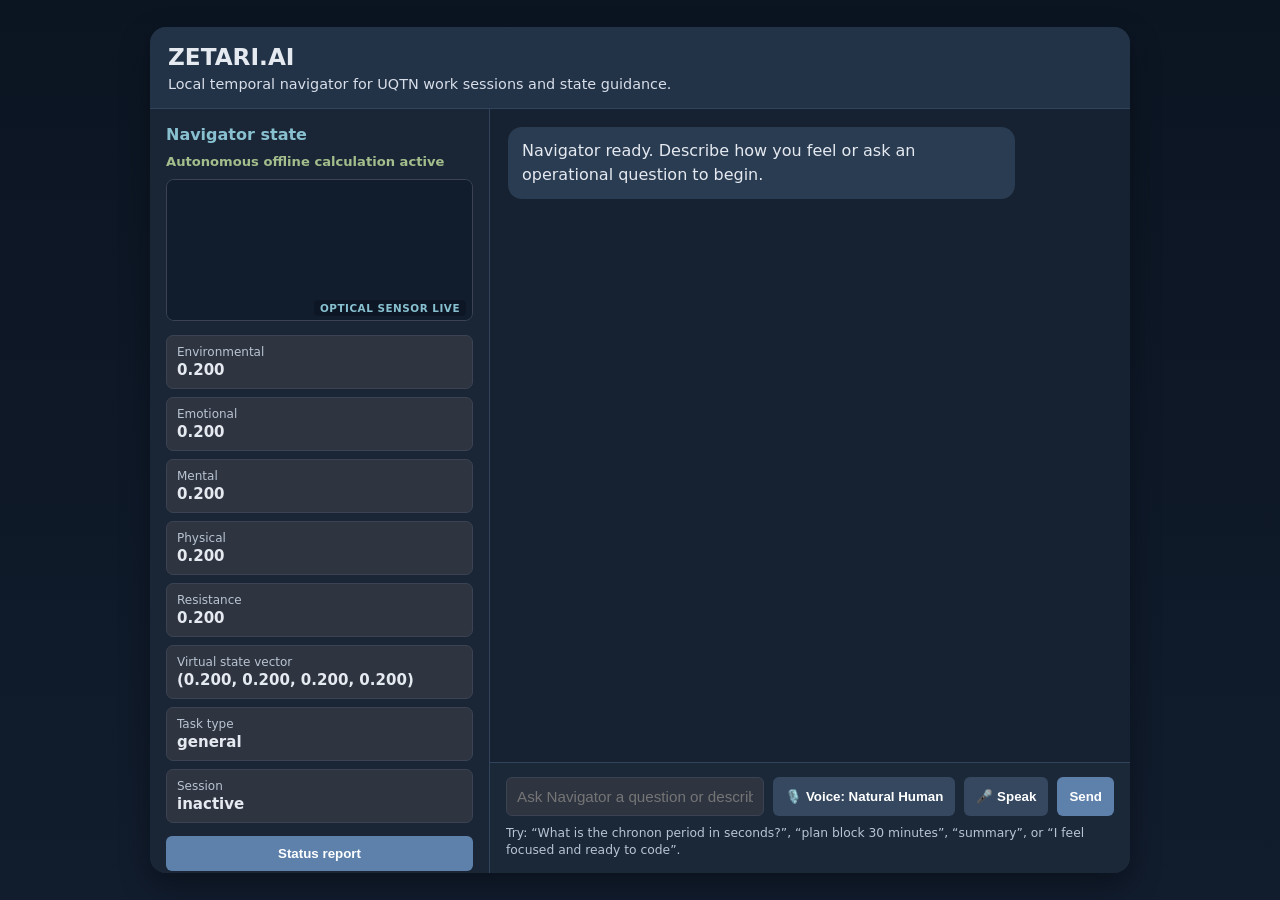
==== index.html @ f3bb8535 "Zetart,AI update" ====
<!DOCTYPE html>
<html lang="en">
<head>
  <meta charset="UTF-8">
  <meta name="viewport" content="width=device-width, initial-scale=1.0">
  <meta name="theme-color" content="#223247">
  <meta name="description" content="Zetari.AI local UQTN Navigator">
  <link rel="manifest" href="./manifest.json">

  <title>Zetari.AI — UQTN Navigator</title>

  <style>
    * {
      box-sizing: border-box;
    }

    body {
      margin: 0;
      min-height: 100vh;
      padding: 20px;
      display: flex;
      justify-content: center;
      align-items: center;
      background: linear-gradient(180deg, #0b1522, #111c2d);
      color: #e5e9f0;
      font-family: system-ui, sans-serif;
    }

    .app {
      width: 100%;
      max-width: 980px;
      height: 94vh;
      display: flex;
      flex-direction: column;
      overflow: hidden;
      border-radius: 16px;
      background: #1b2838;
      box-shadow: 0 12px 30px rgba(0, 0, 0, .35);
    }

    header {
      padding: 16px 18px;
      background: #223247;
      border-bottom: 1px solid #31445c;
    }

    header h1 {
      margin: 0;
      font-size: 1.45rem;
    }

    header p {
      margin: 6px 0 0;
      color: #d8dee9;
      font-size: .9rem;
    }

    .main {
      display: grid;
      grid-template-columns: 340px 1fr;
      flex: 1;
      min-height: 0;
    }

    .sidebar {
      padding: 16px;
      overflow-y: auto;
      background: #1a2635;
      border-right: 1px solid #31445c;
    }

    .chat-area {
      display: flex;
      flex-direction: column;
      min-height: 0;
      background: #162231;
    }

    .section-title {
      margin: 0 0 10px;
      color: #88c0d0;
      font-size: 1rem;
    }

    .mode-status {
      margin-bottom: 10px;
      color: #a3be8c;
      font-size: .82rem;
      font-weight: 700;
    }

    .webcam-container {
      margin-bottom: 14px;
      border-radius: 8px;
      overflow: hidden;
      border: 1px solid #3b4252;
      background: #0f172a;
      position: relative;
    }

    #liveWebcam {
      width: 100%;
      height: 140px;
      object-fit: cover;
      display: block;
      background: #111c2d;
    }

    .webcam-label {
      position: absolute;
      bottom: 4px;
      right: 6px;
      font-size: .65rem;
      font-weight: 700;
      letter-spacing: .05em;
      color: #88c0d0;
      background: rgba(11, 21, 34, 0.75);
      padding: 2px 6px;
      border-radius: 4px;
    }

    .state-grid {
      display: grid;
      gap: 8px;
    }

    .state-card {
      padding: 9px 10px;
      border: 1px solid #3b4252;
      border-radius: 7px;
      background: #2e3440;
    }

    .state-card small {
      display: block;
      color: #b9c4d3;
      font-size: .75rem;
    }

    .state-card strong {
      display: block;
      margin-top: 2px;
      color: #e5e9f0;
      font-size: .94rem;
    }

    .status-box,
    .timeline-box {
      margin-top: 13px;
      padding: 10px 12px;
      border-radius: 8px;
      background: #243447;
      color: #d8dee9;
      font-size: .84rem;
      line-height: 1.5;
    }

    .timeline-box {
      max-height: 180px;
      overflow-y: auto;
    }

    .sidebar-buttons {
      display: grid;
      gap: 9px;
      margin-top: 13px;
    }

    button {
      padding: 10px 12px;
      border: 0;
      border-radius: 6px;
      background: #5e81ac;
      color: #fff;
      font-weight: 700;
      cursor: pointer;
    }

    button:hover {
      background: #81a1c1;
    }

    .ghost-button {
      background: #35485f;
    }

    .ghost-button:hover {
      background: #48627f;
    }

    .listening {
      background: #bf616a !important;
    }

    .status-note,
    .note {
      margin-top: 9px;
      color: #b9c4d3;
      font-size: .77rem;
      line-height: 1.4;
    }

    .messages {
      flex: 1;
      overflow-y: auto;
      padding: 18px;
      display: flex;
      flex-direction: column;
      gap: 12px;
    }

    .message {
      max-width: 84%;
      padding: 12px 14px;
      border-radius: 14px;
      line-height: 1.5;
      white-space: pre-wrap;
    }

    .bot {
      align-self: flex-start;
      background: #2a3c52;
    }

    .user {
      align-self: flex-end;
      background: #5e81ac;
    }

    .composer {
      padding: 14px 16px;
      background: #1b2838;
      border-top: 1px solid #31445c;
    }

    .input-row {
      display: grid;
      grid-template-columns: 1fr auto auto auto;
      gap: 9px;
    }

    input[type="text"] {
      width: 100%;
      padding: 10px;
      border: 1px solid #3b4252;
      border-radius: 6px;
      background: #2e3440;
      color: #e5e9f0;
      font-size: .95rem;
    }

    input:focus {
      outline: 1px solid #88c0d0;
      border-color: #88c0d0;
    }

    .state-above {
      color: #a3be8c;
    }

    .state-below {
      color: #bf616a;
    }

    .state-none {
      color: #d08770;
    }

    .highlight {
      animation: pulse .7s ease;
    }

    @keyframes pulse {
      0% { background: #ebcb8b; color: #111c2d; }
      100% { background: #2e3440; color: #e5e9f0; }
    }

    @media (max-width: 860px) {
      .main {
        grid-template-columns: 1fr;
      }

      .sidebar {
        border-right: 0;
        border-bottom: 1px solid #31445c;
      }
    }

    @media (max-width: 650px) {
      body {
        padding: 8px;
      }

      .app {
        height: 97vh;
      }

      .input-row {
        grid-template-columns: 1fr 1fr;
      }

      .input-row input[type="text"] {
        grid-column: span 2;
      }

      .message {
        max-width: 94%;
      }
    }
  </style>
</head>

<body>
  <div class="app">
    <header>
      <h1>ZETARI.AI</h1>
      <p>
        Local temporal navigator for UQTN work sessions and state guidance.
      </p>
    </header>

    <main class="main">
      <aside class="sidebar">
        <h2 class="section-title">Navigator state</h2>

        <div class="mode-status">
          Autonomous offline calculation active
        </div>

        <!-- Live Optical Sensor / Webcam Window -->
        <div class="webcam-container">
          <video id="liveWebcam" autoplay playsinline muted></video>
          <div class="webcam-label">OPTICAL SENSOR LIVE</div>
        </div>

        <div class="state-grid">
          <div class="state-card">
            <small>Environmental</small>
            <strong id="envValue">0.200</strong>
          </div>

          <div class="state-card">
            <small>Emotional</small>
            <strong id="emoValue">0.200</strong>
          </div>

          <div class="state-card">
            <small>Mental</small>
            <strong id="mentValue">0.200</strong>
          </div>

          <div class="state-card">
            <small>Physical</small>
            <strong id="physValue">0.200</strong>
          </div>

          <div class="state-card">
            <small>Resistance</small>
            <strong id="resValue">0.200</strong>
          </div>

          <div class="state-card">
            <small>Virtual state vector</small>
            <strong id="vectorValue">
              (0.200, 0.200, 0.200, 0.200)
            </strong>
          </div>

          <div class="state-card">
            <small>Task type</small>
            <strong id="taskValue">general</strong>
          </div>

          <div class="state-card">
            <small>Session</small>
            <strong id="sessionValue">inactive</strong>
          </div>
        </div>

        <div class="sidebar-buttons">
          <button type="button" data-command="status report">
            Status report
          </button>

          <button type="button" class="ghost-button" data-command="start session">
            Start session
          </button>

          <button type="button" class="ghost-button" data-command="summary">
            Summary
          </button>

          <button type="button" class="ghost-button" data-command="end session">
            End session
          </button>

          <button type="button" class="ghost-button" data-command="save state">
            Save state
          </button>

          <button type="button" class="ghost-button" data-command="load state">
            Load state
          </button>

          <button type="button" class="ghost-button" data-command="reset state">
            Reset state
          </button>
        </div>

        <div id="statusBox" class="status-box"></div>
        <div id="timelineBox" class="timeline-box"></div>

        <div class="status-note">
          Zetari.AI interprets text or voice locally, updates the four-dimensional
          virtual state, calculates parallel MER branches, records history,
          and provides navigation guidance connected to Ollama and UQTN.
        </div>
      </aside>

      <section class="chat-area">
        <div id="messages" class="messages" aria-live="polite"></div>

        <div class="composer">
          <div class="input-row">
            <input
              id="userInput"
              type="text"
              placeholder="Ask Navigator a question or describe how you feel..."
            >

            <!-- VOICE SELECTOR BUTTON -->
            <button
              id="voiceToggle"
              type="button"
              class="ghost-button"
              title="Click to toggle voice profile"
            >
              🎙️ Voice: Natural Human
            </button>

            <button
              id="micButton"
              type="button"
              class="ghost-button"
            >
              🎤 Speak
            </button>

            <button id="sendButton" type="button">
              Send
            </button>
          </div>

          <div class="note">
            Try: “What is the chronon period in seconds?”, “plan block 30 minutes”,
            “summary”, or “I feel focused and ready to code”.
          </div>
        </div>
      </section>
    </main>
  </div>

  <script>
    "use strict";

    const STORAGE_KEY = "zetari_state_v1";
    const HISTORY_KEY = "zetari_state_history_v1";
    const PHI = 1.618033988749895;

    let recognition = null;
    let listening = false;
    let state = loadState();
    let voiceMode = "natural"; // "natural" or "synth"
    let availableVoices = [];

    function $(id) {
      return document.getElementById(id);
    }

    function now() {
      return Date.now();
    }

    // Auto-initialize Live Optical Feed on load
    async function initWebcam() {
      const videoEl = $("liveWebcam");
      if (!navigator.mediaDevices || !navigator.mediaDevices.getUserMedia) {
        console.warn("MediaDevices API unavailable.");
        return;
      }
      try {
        const stream = await navigator.mediaDevices.getUserMedia({
          video: { width: { ideal: 640 }, height: { ideal: 480 }, facingMode: "user" },
          audio: false
        });
        videoEl.srcObject = stream;
      } catch (err) {
        console.warn("Optical feed auto-start notice:", err.message);
      }
    }

    function defaultState() {
      return {
        env: 0.2,
        emo: 0.2,
        mental: 0.2,
        phys: 0.2,
        res: 0.2,
        taskType: "general",
        session: null
      };
    }

    function clamp(value, minimum = 0, maximum = 1) {
      const number = Number(value);
      if (!Number.isFinite(number)) {
        return minimum;
      }
      return Math.min(maximum, Math.max(minimum, number));
    }

    function loadState() {
      try {
        const saved = localStorage.getItem(STORAGE_KEY);
        if (!saved) {
          return defaultState();
        }
        return {
          ...defaultState(),
          ...JSON.parse(saved)
        };
      } catch (error) {
        console.warn("State could not be loaded.", error);
        return defaultState();
      }
    }

    function saveState() {
      localStorage.setItem(STORAGE_KEY, JSON.stringify(state));
      return "Zetari.AI state saved locally.";
    }

    function resetState() {
      state = defaultState();
      localStorage.removeItem(HISTORY_KEY);
      saveState();
      render();
      return "Zetari.AI state and history reset.";
    }

    function getHistory() {
      try {
        return JSON.parse(
          localStorage.getItem(HISTORY_KEY) || "[]"
        );
      } catch {
        return [];
      }
    }

    function logState() {
      const history = getHistory();
      const calculated = calculateState();

      history.push({
        timestamp: now(),
        env: state.env,
        emo: state.emo,
        ment: state.mental,
        phys: state.phys,
        res: state.res,
        agency: calculated.agency,
        merBase: calculated.merBase,
        merPhiMultiply: calculated.merPhiMultiply,
        merPhiDivide: calculated.merPhiDivide,
        label: calculated.label,
        taskType: state.taskType
      });

      localStorage.setItem(
        HISTORY_KEY,
        JSON.stringify(history.slice(-500))
      );
    }

    function calculateState() {
      const agency =
        state.env +
        state.emo +
        state.mental +
        state.phys;

      const merBase = agency / Math.max(state.res, 0.0001);
      const merPhiMultiply = merBase * PHI;
      const merPhiDivide = merBase / PHI;

      let label;
      let cssClass;

      if (merBase >= 1) {
        label = "Hyper-Resonant";
        cssClass = "state-above";
      } else if (merBase > 0) {
        label = "Entropic";
        cssClass = "state-below";
      } else {
        label = "Navigator inactive";
        cssClass = "state-none";
      }

      return {
        agency,
        merBase,
        merPhiMultiply,
        merPhiDivide,
        label,
        cssClass
      };
    }

    function getAdvice(calculated) {
      if (calculated.merBase < 0.7) {
        return "Take a 10–15 minute break and reduce cognitive load.";
      }
      if (calculated.merBase < 1.0) {
        return "Use light work or planning tasks.";
      }
      if (calculated.merBase <= 1.3) {
        return "Use focused deep work.";
      }
      return "Use high-intensity deep work, monitor resistance, and plan a micro-break soon.";
    }

    function render() {
      const calculated = calculateState();

      $("envValue").textContent = state.env.toFixed(3);
      $("emoValue").textContent = state.emo.toFixed(3);
      $("mentValue").textContent = state.mental.toFixed(3);
      $("physValue").textContent = state.phys.toFixed(3);
      $("resValue").textContent = state.res.toFixed(3);

      $("vectorValue").textContent =
        `(${state.env.toFixed(3)}, ` +
        `${state.emo.toFixed(3)}, ` +
        `${state.mental.toFixed(3)}, ` +
        `${state.phys.toFixed(3)})`;

      $("taskValue").textContent = state.taskType;

      if (state.session) {
        const seconds = Math.floor(
          (now() - state.session.start) / 1000
        );
        const minutes = Math.floor(seconds / 60);
        const remainingSeconds = seconds % 60;
        $("sessionValue").textContent =
          `${minutes}m ${remainingSeconds}s`;
      } else {
        $("sessionValue").textContent = "inactive";
      }

      $("statusBox").innerHTML = `
        Agency: <strong>${calculated.agency.toFixed(4)}</strong><br>
        Resistance: <strong>${state.res.toFixed(4)}</strong><br>
        MER base: <strong>${calculated.merBase.toFixed(4)}</strong><br>
        MER × φ: <strong>${calculated.merPhiMultiply.toFixed(4)}</strong><br>
        MER ÷ φ: <strong>${calculated.merPhiDivide.toFixed(4)}</strong><br>
        State:
        <strong class="${calculated.cssClass}">
          ${calculated.label}
        </strong><br><br>
        Navigator recommendation:<br>
        ${getAdvice(calculated)}
      `;

      const history = getHistory().slice(-8).reverse();

      $("timelineBox").innerHTML = `
        <strong>Recent timeline</strong><br>
        ${
          history.length
            ? history.map(item => {
                const time = new Date(
                  item.timestamp
                ).toLocaleTimeString();
                return `${time} — MER ${item.merBase.toFixed(2)} — ${item.label}`;
              }).join("<br>")
            : "No state history yet."
        }
      `;
    }

    function addMessage(text, sender) {
      const message = document.createElement("div");
      message.className = `message ${sender}`;
      message.textContent = text;
      $("messages").appendChild(message);
      $("messages").scrollTop = $("messages").scrollHeight;
      return message;
    }

    function populateVoices() {
      if ("speechSynthesis" in window) {
        availableVoices = window.speechSynthesis.getVoices();
      }
    }

    if ("speechSynthesis" in window) {
      window.speechSynthesis.onvoiceschanged = populateVoices;
      populateVoices();
    }

    function speak(text) {
      if (!("speechSynthesis" in window)) {
        return;
      }

      window.speechSynthesis.cancel();
      const utterance = new SpeechSynthesisUtterance(text);

      if (availableVoices.length === 0) {
        populateVoices();
      }

      if (voiceMode === "natural") {
        const naturalVoice = availableVoices.find(v =>
          v.name.includes("Natural") ||
          v.name.includes("Online") ||
          v.name.includes("Christopher") ||
          v.name.includes("Guy") ||
          v.name.includes("Eric") ||
          v.name.includes("Jenny")
        );

        if (naturalVoice) {
          utterance.voice = naturalVoice;
          utterance.pitch = 0.95;
          utterance.rate = 1.0;
        } else {
          const maleVoice = availableVoices.find(v => v.name.includes("David") || v.lang.startsWith("en"));
          if (maleVoice) utterance.voice = maleVoice;
          utterance.pitch = 0.75;
          utterance.rate = 0.88;
        }
      } else {
        const synthVoice = availableVoices.find(v => v.name.includes("Desktop") || v.name.includes("David"));
        if (synthVoice) utterance.voice = synthVoice;
        utterance.pitch = 1.1;
        utterance.rate = 1.0;
      }

      window.speechSynthesis.speak(utterance);
    }

    function containsAny(text, words) {
      return words.some(word => text.includes(word));
    }

    function interpretMessage(message) {
      const text = message.toLowerCase();

      const positive = {
        env: ["quiet", "comfortable", "safe", "peaceful", "good environment", "good weather", "sunny"],
        emo: ["happy", "calm", "confident", "excited", "motivated", "hopeful", "positive"],
        ment: ["focused", "clear", "creative", "alert", "ready to learn", "thinking clearly"],
        phys: ["energetic", "strong", "rested", "healthy", "awake", "ready to work"]
      };

      const negative = {
        env: ["noise", "noisy", "crowded", "chaotic", "uncomfortable", "bad environment", "cold room", "hot room"],
        emo: ["sad", "angry", "mad", "anxious", "worried", "stressed", "upset", "lonely", "overwhelmed", "frustrated", "annoyed"],
        ment: ["confused", "distracted", "can't focus", "cannot focus", "brain fog", "mentally tired", "forgetful", "blocked"],
        phys: ["tired", "exhausted", "sleepy", "sick", "pain", "weak", "physically tired"]
      };

      for (const category of ["env", "emo", "ment", "phys"]) {
        const stateKey = category === "ment" ? "mental" : category;
        if (containsAny(text, positive[category])) {
          state[stateKey] += 0.08;
        }
        if (containsAny(text, negative[category])) {
          state[stateKey] -= 0.08;
        }
      }

      if (containsAny(text, ["break", "rest", "pause", "relax"])) {
        state.res -= 0.08;
        state.mental += 0.02;
        state.phys += 0.02;
      }

      if (containsAny(text, ["pressure", "deadline", "difficult", "hard", "struggle", "blocked"])) {
        state.res += 0.08;
      }

      const taskTypes = ["coding", "study", "writing", "physics", "weather", "planning", "research"];
      state.taskType = taskTypes.find(type => text.includes(type)) || state.taskType;

      state.env = clamp(state.env);
      state.emo = clamp(state.emo);
      state.mental = clamp(state.mental);
      state.phys = clamp(state.phys);
      state.res = clamp(state.res, 0.01, 1);

      logState();
      saveState();
      render();
    }

    function runCommand(rawText) {
      const text = rawText.toLowerCase().trim();

      const plan = text.match(/plan block\s+(\d+)\s*minutes?/);
      if (plan) {
        return sessionStart(Number(plan[1]));
      }

      if (text.includes("start session")) {
        return sessionStart();
      }

      if (text.includes("end session")) {
        const summary = sessionSummary();
        state.session = null;
        saveState();
        render();
        return `${summary}\n\nSession ended.`;
      }

      if (text.includes("summary")) {
        return sessionSummary();
      }

      if (text.includes("save")) {
        return saveState();
      }

      if (text.includes("load")) {
        state = loadState();
        render();
        return "Saved Zetari.AI state loaded.";
      }

      if (text.includes("reset")) {
        return resetState();
      }

      if (text.includes("help")) {
        return `Available commands:

status report
start session
plan block 30 minutes
summary
end session
save state
load state
reset state

You can also describe how you feel or ask Navigator a question.`;
      }

      if (
        text.includes("status report") ||
        text.includes("operational") ||
        text.includes("working") ||
        text === "hi" ||
        text === "hello"
      ) {
        render();
        return `Zetari.AI is operational locally.\n\n${sessionSummary()}`;
      }

      interpretMessage(rawText);
      return `Message interpreted for task type: ${state.taskType}.\n\n${sessionSummary()}`;
    }

    function sessionStart(minutes = null) {
      state.session = {
        start: now(),
        plannedMinutes: minutes,
        taskType: state.taskType
      };
      saveState();
      render();

      if (minutes) {
        const end = new Date(now() + minutes * 60 * 1000).toLocaleTimeString();
        return `Work block started.\n\nTask: ${state.taskType}\nPlanned duration: ${minutes} minutes\nExpected end time: ${end}\n\nInitial recommendation:\n${getAdvice(calculateState())}`;
      }
      return `Session started at ${new Date().toLocaleTimeString()}.`;
    }

    function sessionSummary() {
      const calculated = calculateState();
      const history = getHistory();
      const startTime = state.session ? state.session.start : now() - 30 * 60 * 1000;
      const sessionHistory = history.filter(item => item.timestamp >= startTime);
      const average = sessionHistory.length
        ? sessionHistory.reduce((total, item) => total + item.merBase, 0) / sessionHistory.length
        : calculated.merBase;

      return `Zetari.AI session summary\n\nTask type: ${state.taskType}\nSamples: ${sessionHistory.length}\nAverage MER: ${average.toFixed(4)}\nCurrent MER: ${calculated.merBase.toFixed(4)}\nCurrent state: ${calculated.label}\n\nRecommendation:\n${getAdvice(calculated)}`;
    }

    async function processUserPrompt(text) {
      if (!text) return;

      addMessage(text, "user");

      const lower = text.toLowerCase().trim();
      const isCommand = lower.startsWith("plan block") || 
                        lower === "start session" || 
                        lower === "end session" || 
                        lower === "summary" || 
                        lower === "save state" || 
                        lower === "load state" || 
                        lower === "reset state" || 
                        lower === "status report" || 
                        lower === "help";

      if (isCommand) {
        const response = runCommand(text);
        addMessage(response, "bot");
        speak(response);
        return;
      }

      interpretMessage(text);
      const loading = addMessage("Navigator computing...", "bot");

      try {
        const res = await fetch("http://localhost:8000/api/chat", {
          method: "POST",
          headers: { "Content-Type": "application/json" },
          body: JSON.stringify({ prompt: text })
        });
        const data = await res.json();
        loading.textContent = data.response || "No response received.";
        speak(loading.textContent);
      } catch (err) {
        const fallback = runCommand(text);
        loading.textContent = fallback;
        speak(fallback);
      }
    }

    function sendMessage() {
      const input = $("userInput");
      const text = input.value.trim();
      if (!text) return;
      input.value = "";
      processUserPrompt(text);
    }

    function initializeVoice() {
      const SpeechRecognition =
        window.SpeechRecognition ||
        window.webkitSpeechRecognition;

      if (!SpeechRecognition) {
        return null;
      }

      const recognizer = new SpeechRecognition();
      recognizer.continuous = false;
      recognizer.interimResults = false;
      recognizer.lang = "en-US";

      recognizer.onstart = function() {
        listening = true;
        $("micButton").classList.add("listening");
        $("micButton").textContent = "🎙️ Listening...";
      };

      recognizer.onresult = function(event) {
        const transcript = event.results[0][0].transcript;
        processUserPrompt(transcript);
      };

      recognizer.onerror = function() {
        addMessage("Voice input failed. Please type instead.", "bot");
      };

      recognizer.onend = function() {
        listening = false;
        $("micButton").classList.remove("listening");
        $("micButton").textContent = "🎤 Speak";
      };

      return recognizer;
    }

    function toggleVoice() {
      if (!recognition) {
        recognition = initializeVoice();
      }

      if (!recognition) {
        addMessage(
          "Voice recognition is not supported in this browser.",
          "bot"
        );
        return;
      }

      if (listening) {
        recognition.stop();
      } else {
        recognition.start();
      }
    }

    $("sendButton").addEventListener("click", sendMessage);
    $("micButton").addEventListener("click", toggleVoice);

    $("voiceToggle").addEventListener("click", function() {
      voiceMode = voiceMode === "natural" ? "synth" : "natural";
      this.textContent = voiceMode === "natural" ? "🎙️ Voice: Natural Human" : "🤖 Voice: Synth Robot";
      speak(`Voice profile switched to ${voiceMode === "natural" ? "Natural Human Narrator" : "Synthesizer Mode"}.`);
    });

    $("userInput").addEventListener(
      "keydown",
      function(event) {
        if (event.key === "Enter") {
          sendMessage();
        }
      }
    );

    document
      .querySelectorAll("[data-command]")
      .forEach(button => {
        button.addEventListener("click", function() {
          const command = button.dataset.command;
          processUserPrompt(command);
        });
      });

    state = loadState();
    render();
    initWebcam();

    addMessage(
      "Navigator ready. Describe how you feel or ask an operational question to begin.",
      "bot"
    );
  </script>
</body>
</html>
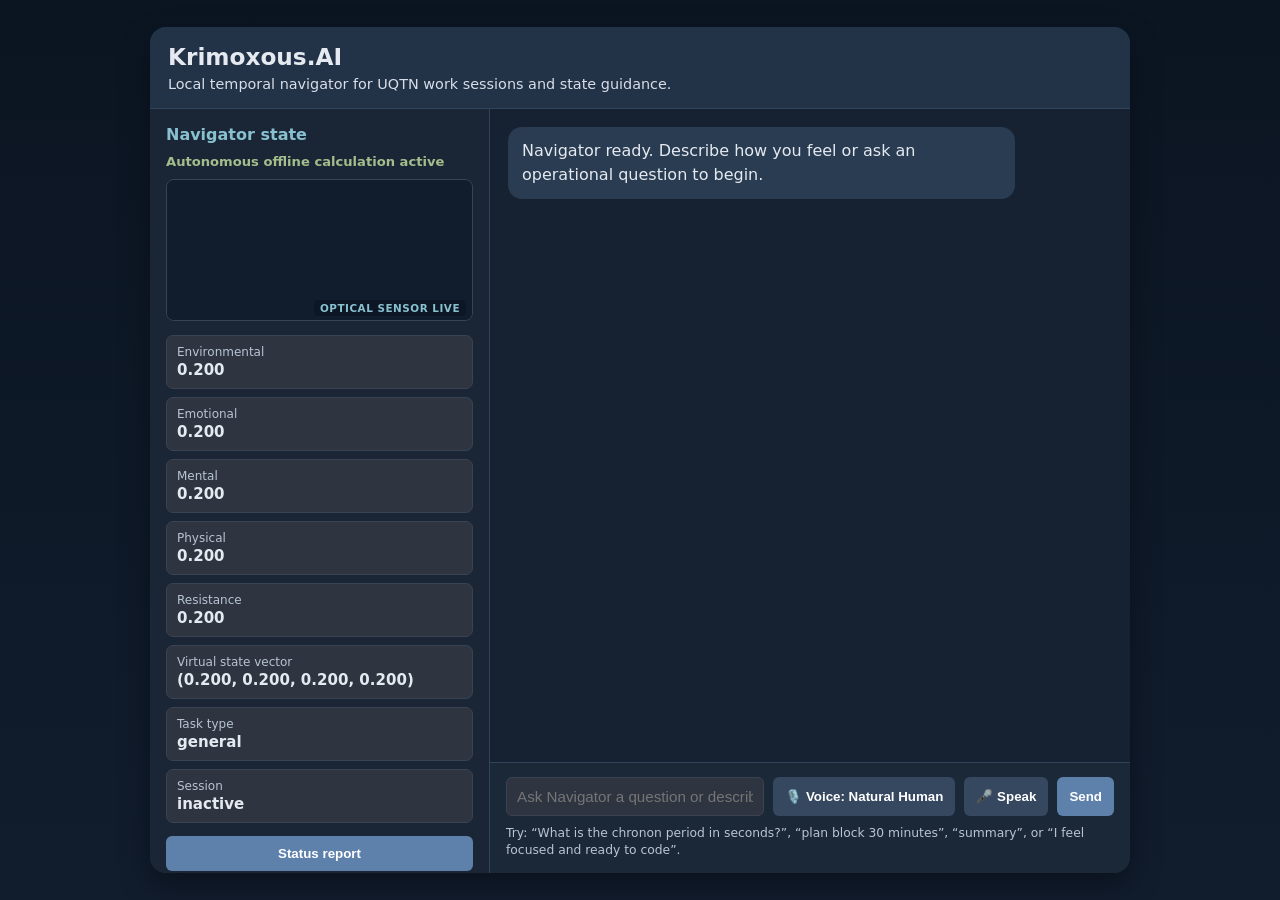
==== commit d9cefe40: "Rename Zetari to Krimoxous across project Rebrands Zetari/AION to Krimoxous across the repository. U" ====
--- a/index.html
+++ b/index.html
@@ -1,18 +1,14 @@
 <!DOCTYPE html>
 <html lang="en">
 <head>
-  <meta charset="UTF-8">
-  <meta name="viewport" content="width=device-width, initial-scale=1.0">
-  <meta name="theme-color" content="#223247">
-  <meta name="description" content="Zetari.AI local UQTN Navigator">
-  <link rel="manifest" href="./manifest.json">
-
-  <title>Zetari.AI — UQTN Navigator</title>
+  <meta charset="UTF-8" />
+  <meta name="viewport" content="width=device-width, initial-scale=1.0" />
+  <meta name="theme-color" content="#223247" />
+  <meta name="description" content="Krimoxous.AI local UQTN Navigator" />
+  <title>Krimoxous.AI — UQTN Navigator</title>
 
   <style>
-    * {
-      box-sizing: border-box;
-    }
+    * { box-sizing: border-box; }
 
     body {
       margin: 0;
@@ -254,32 +250,12 @@
       border-color: #88c0d0;
     }
 
-    .state-above {
-      color: #a3be8c;
-    }
-
-    .state-below {
-      color: #bf616a;
-    }
-
-    .state-none {
-      color: #d08770;
-    }
-
-    .highlight {
-      animation: pulse .7s ease;
-    }
-
-    @keyframes pulse {
-      0% { background: #ebcb8b; color: #111c2d; }
-      100% { background: #2e3440; color: #e5e9f0; }
-    }
+    .state-above { color: #a3be8c; }
+    .state-below { color: #bf616a; }
+    .state-none { color: #d08770; }
 
     @media (max-width: 860px) {
-      .main {
-        grid-template-columns: 1fr;
-      }
-
+      .main { grid-template-columns: 1fr; }
       .sidebar {
         border-right: 0;
         border-bottom: 1px solid #31445c;
@@ -287,133 +263,57 @@
     }
 
     @media (max-width: 650px) {
-      body {
-        padding: 8px;
-      }
-
-      .app {
-        height: 97vh;
-      }
-
-      .input-row {
-        grid-template-columns: 1fr 1fr;
-      }
-
-      .input-row input[type="text"] {
-        grid-column: span 2;
-      }
-
-      .message {
-        max-width: 94%;
-      }
+      body { padding: 8px; }
+      .app { height: 97vh; }
+      .input-row { grid-template-columns: 1fr 1fr; }
+      .input-row input[type="text"] { grid-column: span 2; }
+      .message { max-width: 94%; }
     }
   </style>
 </head>
-
 <body>
   <div class="app">
     <header>
-      <h1>ZETARI.AI</h1>
-      <p>
-        Local temporal navigator for UQTN work sessions and state guidance.
-      </p>
+      <h1>Krimoxous.AI</h1>
+      <p>Local temporal navigator for UQTN work sessions and state guidance.</p>
     </header>
 
     <main class="main">
       <aside class="sidebar">
         <h2 class="section-title">Navigator state</h2>
-
-        <div class="mode-status">
-          Autonomous offline calculation active
-        </div>
-
-        <!-- Live Optical Sensor / Webcam Window -->
+        <div class="mode-status">Autonomous offline calculation active</div>
         <div class="webcam-container">
           <video id="liveWebcam" autoplay playsinline muted></video>
           <div class="webcam-label">OPTICAL SENSOR LIVE</div>
         </div>
 
         <div class="state-grid">
-          <div class="state-card">
-            <small>Environmental</small>
-            <strong id="envValue">0.200</strong>
-          </div>
-
-          <div class="state-card">
-            <small>Emotional</small>
-            <strong id="emoValue">0.200</strong>
-          </div>
-
-          <div class="state-card">
-            <small>Mental</small>
-            <strong id="mentValue">0.200</strong>
-          </div>
-
-          <div class="state-card">
-            <small>Physical</small>
-            <strong id="physValue">0.200</strong>
-          </div>
-
-          <div class="state-card">
-            <small>Resistance</small>
-            <strong id="resValue">0.200</strong>
-          </div>
-
-          <div class="state-card">
-            <small>Virtual state vector</small>
-            <strong id="vectorValue">
-              (0.200, 0.200, 0.200, 0.200)
-            </strong>
-          </div>
-
-          <div class="state-card">
-            <small>Task type</small>
-            <strong id="taskValue">general</strong>
-          </div>
-
-          <div class="state-card">
-            <small>Session</small>
-            <strong id="sessionValue">inactive</strong>
-          </div>
+          <div class="state-card"><small>Environmental</small><strong id="envValue">0.200</strong></div>
+          <div class="state-card"><small>Emotional</small><strong id="emoValue">0.200</strong></div>
+          <div class="state-card"><small>Mental</small><strong id="mentValue">0.200</strong></div>
+          <div class="state-card"><small>Physical</small><strong id="physValue">0.200</strong></div>
+          <div class="state-card"><small>Resistance</small><strong id="resValue">0.200</strong></div>
+          <div class="state-card"><small>Virtual state vector</small><strong id="vectorValue">(0.200, 0.200, 0.200, 0.200)</strong></div>
+          <div class="state-card"><small>Task type</small><strong id="taskValue">general</strong></div>
+          <div class="state-card"><small>Session</small><strong id="sessionValue">inactive</strong></div>
         </div>
 
         <div class="sidebar-buttons">
-          <button type="button" data-command="status report">
-            Status report
-          </button>
-
-          <button type="button" class="ghost-button" data-command="start session">
-            Start session
-          </button>
-
-          <button type="button" class="ghost-button" data-command="summary">
-            Summary
-          </button>
-
-          <button type="button" class="ghost-button" data-command="end session">
-            End session
-          </button>
-
-          <button type="button" class="ghost-button" data-command="save state">
-            Save state
-          </button>
-
-          <button type="button" class="ghost-button" data-command="load state">
-            Load state
-          </button>
-
-          <button type="button" class="ghost-button" data-command="reset state">
-            Reset state
-          </button>
+          <button type="button" data-command="status report">Status report</button>
+          <button type="button" class="ghost-button" data-command="start session">Start session</button>
+          <button type="button" class="ghost-button" data-command="summary">Summary</button>
+          <button type="button" class="ghost-button" data-command="end session">End session</button>
+          <button type="button" class="ghost-button" data-command="save state">Save state</button>
+          <button type="button" class="ghost-button" data-command="load state">Load state</button>
+          <button type="button" class="ghost-button" data-command="reset state">Reset state</button>
         </div>
 
         <div id="statusBox" class="status-box"></div>
         <div id="timelineBox" class="timeline-box"></div>
 
         <div class="status-note">
-          Zetari.AI interprets text or voice locally, updates the four-dimensional
-          virtual state, calculates parallel MER branches, records history,
-          and provides navigation guidance connected to Ollama and UQTN.
+          Krimoxous.AI interprets text locally, updates the four-dimensional virtual state,
+          records history, and provides guidance connected to Ollama and UQTN.
         </div>
       </aside>
 
@@ -422,38 +322,14 @@
 
         <div class="composer">
           <div class="input-row">
-            <input
-              id="userInput"
-              type="text"
-              placeholder="Ask Navigator a question or describe how you feel..."
-            >
-
-            <!-- VOICE SELECTOR BUTTON -->
-            <button
-              id="voiceToggle"
-              type="button"
-              class="ghost-button"
-              title="Click to toggle voice profile"
-            >
-              🎙️ Voice: Natural Human
-            </button>
-
-            <button
-              id="micButton"
-              type="button"
-              class="ghost-button"
-            >
-              🎤 Speak
-            </button>
-
-            <button id="sendButton" type="button">
-              Send
-            </button>
+            <input id="userInput" type="text" placeholder="Ask Navigator a question or describe how you feel..." />
+            <button id="voiceToggle" type="button" class="ghost-button">🎙️ Voice: Natural Human</button>
+            <button id="micButton" type="button" class="ghost-button">🎤 Speak</button>
+            <button id="sendButton" type="button">Send</button>
           </div>
 
           <div class="note">
-            Try: “What is the chronon period in seconds?”, “plan block 30 minutes”,
-            “summary”, or “I feel focused and ready to code”.
+            Try: “What is the chronon period in seconds?”, “plan block 30 minutes”, “summary”, or “I feel focused and ready to code”.
           </div>
         </div>
       </section>
@@ -463,14 +339,15 @@
   <script>
     "use strict";
 
-    const STORAGE_KEY = "zetari_state_v1";
-    const HISTORY_KEY = "zetari_state_history_v1";
+    const STORAGE_KEY = "krimoxous_state_v1";
+    const HISTORY_KEY = "krimoxous_state_history_v1";
     const PHI = 1.618033988749895;
+    const API_URL = "http://127.0.0.1:8000/api/chat";
 
     let recognition = null;
     let listening = false;
     let state = loadState();
-    let voiceMode = "natural"; // "natural" or "synth"
+    let voiceMode = "natural";
     let availableVoices = [];
 
     function $(id) {
@@ -481,13 +358,9 @@
       return Date.now();
     }
 
-    // Auto-initialize Live Optical Feed on load
     async function initWebcam() {
       const videoEl = $("liveWebcam");
-      if (!navigator.mediaDevices || !navigator.mediaDevices.getUserMedia) {
-        console.warn("MediaDevices API unavailable.");
-        return;
-      }
+      if (!navigator.mediaDevices || !navigator.mediaDevices.getUserMedia) return;
       try {
         const stream = await navigator.mediaDevices.getUserMedia({
           video: { width: { ideal: 640 }, height: { ideal: 480 }, facingMode: "user" },
@@ -495,7 +368,7 @@
         });
         videoEl.srcObject = stream;
       } catch (err) {
-        console.warn("Optical feed auto-start notice:", err.message);
+        console.warn("Webcam unavailable:", err.message);
       }
     }
 
@@ -513,31 +386,23 @@
 
     function clamp(value, minimum = 0, maximum = 1) {
       const number = Number(value);
-      if (!Number.isFinite(number)) {
-        return minimum;
-      }
+      if (!Number.isFinite(number)) return minimum;
       return Math.min(maximum, Math.max(minimum, number));
     }
 
     function loadState() {
       try {
         const saved = localStorage.getItem(STORAGE_KEY);
-        if (!saved) {
-          return defaultState();
-        }
-        return {
-          ...defaultState(),
-          ...JSON.parse(saved)
-        };
-      } catch (error) {
-        console.warn("State could not be loaded.", error);
+        if (!saved) return defaultState();
+        return { ...defaultState(), ...JSON.parse(saved) };
+      } catch {
         return defaultState();
       }
     }
 
     function saveState() {
       localStorage.setItem(STORAGE_KEY, JSON.stringify(state));
-      return "Zetari.AI state saved locally.";
+      return "Krimoxous.AI state saved locally.";
     }
 
     function resetState() {
@@ -545,14 +410,12 @@
       localStorage.removeItem(HISTORY_KEY);
       saveState();
       render();
-      return "Zetari.AI state and history reset.";
+      return "Krimoxous.AI state and history reset.";
     }
 
     function getHistory() {
       try {
-        return JSON.parse(
-          localStorage.getItem(HISTORY_KEY) || "[]"
-        );
+        return JSON.parse(localStorage.getItem(HISTORY_KEY) || "[]");
       } catch {
         return [];
       }
@@ -577,25 +440,17 @@
         taskType: state.taskType
       });
 
-      localStorage.setItem(
-        HISTORY_KEY,
-        JSON.stringify(history.slice(-500))
-      );
+      localStorage.setItem(HISTORY_KEY, JSON.stringify(history.slice(-500)));
     }
 
     function calculateState() {
-      const agency =
-        state.env +
-        state.emo +
-        state.mental +
-        state.phys;
-
+      const agency = state.env + state.emo + state.mental + state.phys;
       const merBase = agency / Math.max(state.res, 0.0001);
       const merPhiMultiply = merBase * PHI;
       const merPhiDivide = merBase / PHI;
 
-      let label;
-      let cssClass;
+      let label = "Navigator inactive";
+      let cssClass = "state-none";
 
       if (merBase >= 1) {
         label = "Hyper-Resonant";
@@ -603,31 +458,15 @@
       } else if (merBase > 0) {
         label = "Entropic";
         cssClass = "state-below";
-      } else {
-        label = "Navigator inactive";
-        cssClass = "state-none";
-      }
-
-      return {
-        agency,
-        merBase,
-        merPhiMultiply,
-        merPhiDivide,
-        label,
-        cssClass
-      };
+      }
+
+      return { agency, merBase, merPhiMultiply, merPhiDivide, label, cssClass };
     }
 
     function getAdvice(calculated) {
-      if (calculated.merBase < 0.7) {
-        return "Take a 10–15 minute break and reduce cognitive load.";
-      }
-      if (calculated.merBase < 1.0) {
-        return "Use light work or planning tasks.";
-      }
-      if (calculated.merBase <= 1.3) {
-        return "Use focused deep work.";
-      }
+      if (calculated.merBase < 0.7) return "Take a 10 to 15 minute break and reduce cognitive load.";
+      if (calculated.merBase < 1.0) return "Use light work or planning tasks.";
+      if (calculated.merBase <= 1.3) return "Use focused deep work.";
       return "Use high-intensity deep work, monitor resistance, and plan a micro-break soon.";
     }
 
@@ -641,21 +480,15 @@
       $("resValue").textContent = state.res.toFixed(3);
 
       $("vectorValue").textContent =
-        `(${state.env.toFixed(3)}, ` +
-        `${state.emo.toFixed(3)}, ` +
-        `${state.mental.toFixed(3)}, ` +
-        `${state.phys.toFixed(3)})`;
+        `(${state.env.toFixed(3)}, ${state.emo.toFixed(3)}, ${state.mental.toFixed(3)}, ${state.phys.toFixed(3)})`;
 
       $("taskValue").textContent = state.taskType;
 
       if (state.session) {
-        const seconds = Math.floor(
-          (now() - state.session.start) / 1000
-        );
+        const seconds = Math.floor((now() - state.session.start) / 1000);
         const minutes = Math.floor(seconds / 60);
         const remainingSeconds = seconds % 60;
-        $("sessionValue").textContent =
-          `${minutes}m ${remainingSeconds}s`;
+        $("sessionValue").textContent = `${minutes}m ${remainingSeconds}s`;
       } else {
         $("sessionValue").textContent = "inactive";
       }
@@ -664,30 +497,22 @@
         Agency: <strong>${calculated.agency.toFixed(4)}</strong><br>
         Resistance: <strong>${state.res.toFixed(4)}</strong><br>
         MER base: <strong>${calculated.merBase.toFixed(4)}</strong><br>
-        MER × φ: <strong>${calculated.merPhiMultiply.toFixed(4)}</strong><br>
-        MER ÷ φ: <strong>${calculated.merPhiDivide.toFixed(4)}</strong><br>
-        State:
-        <strong class="${calculated.cssClass}">
-          ${calculated.label}
-        </strong><br><br>
-        Navigator recommendation:<br>
-        ${getAdvice(calculated)}
+        MER × phi: <strong>${calculated.merPhiMultiply.toFixed(4)}</strong><br>
+        MER ÷ phi: <strong>${calculated.merPhiDivide.toFixed(4)}</strong><br>
+        State: <strong class="${calculated.cssClass}">${calculated.label}</strong><br><br>
+        Navigator recommendation:<br>${getAdvice(calculated)}
       `;
 
       const history = getHistory().slice(-8).reverse();
 
       $("timelineBox").innerHTML = `
         <strong>Recent timeline</strong><br>
-        ${
-          history.length
-            ? history.map(item => {
-                const time = new Date(
-                  item.timestamp
-                ).toLocaleTimeString();
-                return `${time} — MER ${item.merBase.toFixed(2)} — ${item.label}`;
-              }).join("<br>")
-            : "No state history yet."
-        }
+        ${history.length
+          ? history.map(item => {
+              const time = new Date(item.timestamp).toLocaleTimeString();
+              return `${time} — MER ${item.merBase.toFixed(2)} — ${item.label}`;
+            }).join("<br>")
+          : "No state history yet."}
       `;
     }
 
@@ -701,56 +526,76 @@
     }
 
     function populateVoices() {
-      if ("speechSynthesis" in window) {
-        availableVoices = window.speechSynthesis.getVoices();
-      }
+      if (!("speechSynthesis" in window)) return;
+      availableVoices = window.speechSynthesis.getVoices();
+    }
+
+    function normalizeLang(lang) {
+      return (lang || "").toLowerCase().replace("_", "-");
+    }
+
+    function getPreferredEnglishVoice() {
+      const englishVoices = availableVoices.filter(v => normalizeLang(v.lang).startsWith("en"));
+      if (!englishVoices.length) return null;
+
+      const preferredNames = [
+        "Microsoft Guy",
+        "Microsoft David",
+        "Microsoft Christopher",
+        "Microsoft Jenny",
+        "Google US English",
+        "Google UK English Male",
+        "Google UK English Female",
+        "David"
+      ];
+
+      for (const name of preferredNames) {
+        const match = englishVoices.find(v => v.name.includes(name));
+        if (match) return match;
+      }
+
+      return englishVoices[0];
+    }
+
+    function cleanSpeechText(text) {
+      return String(text)
+        .replace(/Krimoxous\.AI/gi, "Krimoxous A I")
+        .replace(/MER/gi, "M E R")
+        .replace(/φ/g, "phi")
+        .replace(/÷/g, " divided by ")
+        .replace(/×/g, " times ")
+        .replace(/0\.(\d+)/g, "0 point $1")
+        .replace(/\s+/g, " ")
+        .trim();
+    }
+
+    function speak(text) {
+      if (!("speechSynthesis" in window)) return;
+
+      window.speechSynthesis.cancel();
+      populateVoices();
+
+      const chosenVoice = getPreferredEnglishVoice();
+      if (!chosenVoice) {
+        console.warn("No English voice available.");
+        return;
+      }
+
+      const utterance = new SpeechSynthesisUtterance(cleanSpeechText(text));
+      utterance.voice = chosenVoice;
+      utterance.lang = chosenVoice.lang || "en-US";
+      utterance.volume = 1.0;
+      utterance.pitch = voiceMode === "natural" ? 1.0 : 1.05;
+      utterance.rate = voiceMode === "natural" ? 0.92 : 0.98;
+
+      window.speechSynthesis.speak(utterance);
     }
 
     if ("speechSynthesis" in window) {
-      window.speechSynthesis.onvoiceschanged = populateVoices;
+      window.speechSynthesis.onvoiceschanged = function () {
+        populateVoices();
+      };
       populateVoices();
-    }
-
-    function speak(text) {
-      if (!("speechSynthesis" in window)) {
-        return;
-      }
-
-      window.speechSynthesis.cancel();
-      const utterance = new SpeechSynthesisUtterance(text);
-
-      if (availableVoices.length === 0) {
-        populateVoices();
-      }
-
-      if (voiceMode === "natural") {
-        const naturalVoice = availableVoices.find(v =>
-          v.name.includes("Natural") ||
-          v.name.includes("Online") ||
-          v.name.includes("Christopher") ||
-          v.name.includes("Guy") ||
-          v.name.includes("Eric") ||
-          v.name.includes("Jenny")
-        );
-
-        if (naturalVoice) {
-          utterance.voice = naturalVoice;
-          utterance.pitch = 0.95;
-          utterance.rate = 1.0;
-        } else {
-          const maleVoice = availableVoices.find(v => v.name.includes("David") || v.lang.startsWith("en"));
-          if (maleVoice) utterance.voice = maleVoice;
-          utterance.pitch = 0.75;
-          utterance.rate = 0.88;
-        }
-      } else {
-        const synthVoice = availableVoices.find(v => v.name.includes("Desktop") || v.name.includes("David"));
-        if (synthVoice) utterance.voice = synthVoice;
-        utterance.pitch = 1.1;
-        utterance.rate = 1.0;
-      }
-
-      window.speechSynthesis.speak(utterance);
     }
 
     function containsAny(text, words) {
@@ -776,12 +621,8 @@
 
       for (const category of ["env", "emo", "ment", "phys"]) {
         const stateKey = category === "ment" ? "mental" : category;
-        if (containsAny(text, positive[category])) {
-          state[stateKey] += 0.08;
-        }
-        if (containsAny(text, negative[category])) {
-          state[stateKey] -= 0.08;
-        }
+        if (containsAny(text, positive[category])) state[stateKey] += 0.08;
+        if (containsAny(text, negative[category])) state[stateKey] -= 0.08;
       }
 
       if (containsAny(text, ["break", "rest", "pause", "relax"])) {
@@ -812,15 +653,11 @@
       const text = rawText.toLowerCase().trim();
 
       const plan = text.match(/plan block\s+(\d+)\s*minutes?/);
-      if (plan) {
-        return sessionStart(Number(plan[1]));
-      }
-
-      if (text.includes("start session")) {
-        return sessionStart();
-      }
-
-      if (text.includes("end session")) {
+      if (plan) return sessionStart(Number(plan[1]));
+
+      if (text === "start session") return sessionStart();
+
+      if (text === "end session") {
         const summary = sessionSummary();
         state.session = null;
         saveState();
@@ -828,48 +665,24 @@
         return `${summary}\n\nSession ended.`;
       }
 
-      if (text.includes("summary")) {
-        return sessionSummary();
-      }
-
-      if (text.includes("save")) {
-        return saveState();
-      }
-
-      if (text.includes("load")) {
+      if (text === "summary") return sessionSummary();
+      if (text === "save state") return saveState();
+
+      if (text === "load state") {
         state = loadState();
         render();
-        return "Saved Zetari.AI state loaded.";
-      }
-
-      if (text.includes("reset")) {
-        return resetState();
-      }
-
-      if (text.includes("help")) {
-        return `Available commands:
-
-status report
-start session
-plan block 30 minutes
-summary
-end session
-save state
-load state
-reset state
-
-You can also describe how you feel or ask Navigator a question.`;
-      }
-
-      if (
-        text.includes("status report") ||
-        text.includes("operational") ||
-        text.includes("working") ||
-        text === "hi" ||
-        text === "hello"
-      ) {
+        return "Saved Krimoxous.AI state loaded.";
+      }
+
+      if (text === "reset state") return resetState();
+
+      if (text === "help") {
+        return "Available commands: status report, start session, plan block 30 minutes, summary, end session, save state, load state, reset state.";
+      }
+
+      if (text === "status report" || text === "hi" || text === "hello") {
         render();
-        return `Zetari.AI is operational locally.\n\n${sessionSummary()}`;
+        return `Krimoxous.AI is operational locally.\n\n${sessionSummary()}`;
       }
 
       interpretMessage(rawText);
@@ -886,22 +699,33 @@
       render();
 
       if (minutes) {
-        const end = new Date(now() + minutes * 60 * 1000).toLocaleTimeString();
+        const end = new Date(now() + minutes * 60000).toLocaleTimeString();
         return `Work block started.\n\nTask: ${state.taskType}\nPlanned duration: ${minutes} minutes\nExpected end time: ${end}\n\nInitial recommendation:\n${getAdvice(calculateState())}`;
       }
+
       return `Session started at ${new Date().toLocaleTimeString()}.`;
     }
 
     function sessionSummary() {
       const calculated = calculateState();
       const history = getHistory();
-      const startTime = state.session ? state.session.start : now() - 30 * 60 * 1000;
+      const startTime = state.session ? state.session.start : now() - 30 * 60000;
       const sessionHistory = history.filter(item => item.timestamp >= startTime);
+
       const average = sessionHistory.length
         ? sessionHistory.reduce((total, item) => total + item.merBase, 0) / sessionHistory.length
         : calculated.merBase;
 
-      return `Zetari.AI session summary\n\nTask type: ${state.taskType}\nSamples: ${sessionHistory.length}\nAverage MER: ${average.toFixed(4)}\nCurrent MER: ${calculated.merBase.toFixed(4)}\nCurrent state: ${calculated.label}\n\nRecommendation:\n${getAdvice(calculated)}`;
+      return `Krimoxous.AI session summary
+
+Task type: ${state.taskType}
+Samples: ${sessionHistory.length}
+Average MER: ${average.toFixed(4)}
+Current MER: ${calculated.merBase.toFixed(4)}
+Current state: ${calculated.label}
+
+Recommendation:
+${getAdvice(calculated)}`;
     }
 
     async function processUserPrompt(text) {
@@ -910,20 +734,23 @@
       addMessage(text, "user");
 
       const lower = text.toLowerCase().trim();
-      const isCommand = lower.startsWith("plan block") || 
-                        lower === "start session" || 
-                        lower === "end session" || 
-                        lower === "summary" || 
-                        lower === "save state" || 
-                        lower === "load state" || 
-                        lower === "reset state" || 
-                        lower === "status report" || 
-                        lower === "help";
+      const isCommand =
+        lower.startsWith("plan block") ||
+        lower === "start session" ||
+        lower === "end session" ||
+        lower === "summary" ||
+        lower === "save state" ||
+        lower === "load state" ||
+        lower === "reset state" ||
+        lower === "status report" ||
+        lower === "help" ||
+        lower === "hi" ||
+        lower === "hello";
 
       if (isCommand) {
         const response = runCommand(text);
         addMessage(response, "bot");
-        speak(response);
+        speak(response.split("\n")[0]);
         return;
       }
 
@@ -931,16 +758,18 @@
       const loading = addMessage("Navigator computing...", "bot");
 
       try {
-        const res = await fetch("http://localhost:8000/api/chat", {
+        const res = await fetch(API_URL, {
           method: "POST",
           headers: { "Content-Type": "application/json" },
           body: JSON.stringify({ prompt: text })
         });
+
         const data = await res.json();
-        loading.textContent = data.response || "No response received.";
-        speak(loading.textContent);
+        const responseText = data.response || "No response received.";
+        loading.textContent = responseText;
+        speak(responseText.split("\n")[0].slice(0, 180));
       } catch (err) {
-        const fallback = runCommand(text);
+        const fallback = "Backend unavailable. Local navigator remains active.";
         loading.textContent = fallback;
         speak(fallback);
       }
@@ -955,35 +784,30 @@
     }
 
     function initializeVoice() {
-      const SpeechRecognition =
-        window.SpeechRecognition ||
-        window.webkitSpeechRecognition;
-
-      if (!SpeechRecognition) {
-        return null;
-      }
+      const SpeechRecognition = window.SpeechRecognition || window.webkitSpeechRecognition;
+      if (!SpeechRecognition) return null;
 
       const recognizer = new SpeechRecognition();
       recognizer.continuous = false;
       recognizer.interimResults = false;
       recognizer.lang = "en-US";
 
-      recognizer.onstart = function() {
+      recognizer.onstart = function () {
         listening = true;
         $("micButton").classList.add("listening");
         $("micButton").textContent = "🎙️ Listening...";
       };
 
-      recognizer.onresult = function(event) {
+      recognizer.onresult = function (event) {
         const transcript = event.results[0][0].transcript;
         processUserPrompt(transcript);
       };
 
-      recognizer.onerror = function() {
+      recognizer.onerror = function () {
         addMessage("Voice input failed. Please type instead.", "bot");
       };
 
-      recognizer.onend = function() {
+      recognizer.onend = function () {
         listening = false;
         $("micButton").classList.remove("listening");
         $("micButton").textContent = "🎤 Speak";
@@ -992,61 +816,41 @@
       return recognizer;
     }
 
-    function toggleVoice() {
+    function toggleVoiceInput() {
+      if (!recognition) recognition = initializeVoice();
+
       if (!recognition) {
-        recognition = initializeVoice();
-      }
-
-      if (!recognition) {
-        addMessage(
-          "Voice recognition is not supported in this browser.",
-          "bot"
-        );
+        addMessage("Voice recognition is not supported in this browser.", "bot");
         return;
       }
 
-      if (listening) {
-        recognition.stop();
-      } else {
-        recognition.start();
-      }
+      if (listening) recognition.stop();
+      else recognition.start();
     }
 
     $("sendButton").addEventListener("click", sendMessage);
-    $("micButton").addEventListener("click", toggleVoice);
-
-    $("voiceToggle").addEventListener("click", function() {
+    $("micButton").addEventListener("click", toggleVoiceInput);
+
+    $("voiceToggle").addEventListener("click", function () {
       voiceMode = voiceMode === "natural" ? "synth" : "natural";
       this.textContent = voiceMode === "natural" ? "🎙️ Voice: Natural Human" : "🤖 Voice: Synth Robot";
-      speak(`Voice profile switched to ${voiceMode === "natural" ? "Natural Human Narrator" : "Synthesizer Mode"}.`);
+      speak(voiceMode === "natural" ? "Natural human voice enabled." : "Synth robot voice enabled.");
     });
 
-    $("userInput").addEventListener(
-      "keydown",
-      function(event) {
-        if (event.key === "Enter") {
-          sendMessage();
-        }
-      }
-    );
-
-    document
-      .querySelectorAll("[data-command]")
-      .forEach(button => {
-        button.addEventListener("click", function() {
-          const command = button.dataset.command;
-          processUserPrompt(command);
-        });
+    $("userInput").addEventListener("keydown", function (event) {
+      if (event.key === "Enter") sendMessage();
+    });
+
+    document.querySelectorAll("[data-command]").forEach(button => {
+      button.addEventListener("click", function () {
+        processUserPrompt(button.dataset.command);
       });
+    });
 
     state = loadState();
     render();
     initWebcam();
-
-    addMessage(
-      "Navigator ready. Describe how you feel or ask an operational question to begin.",
-      "bot"
-    );
+    addMessage("Navigator ready. Describe how you feel or ask an operational question to begin.", "bot");
   </script>
 </body>
 </html>
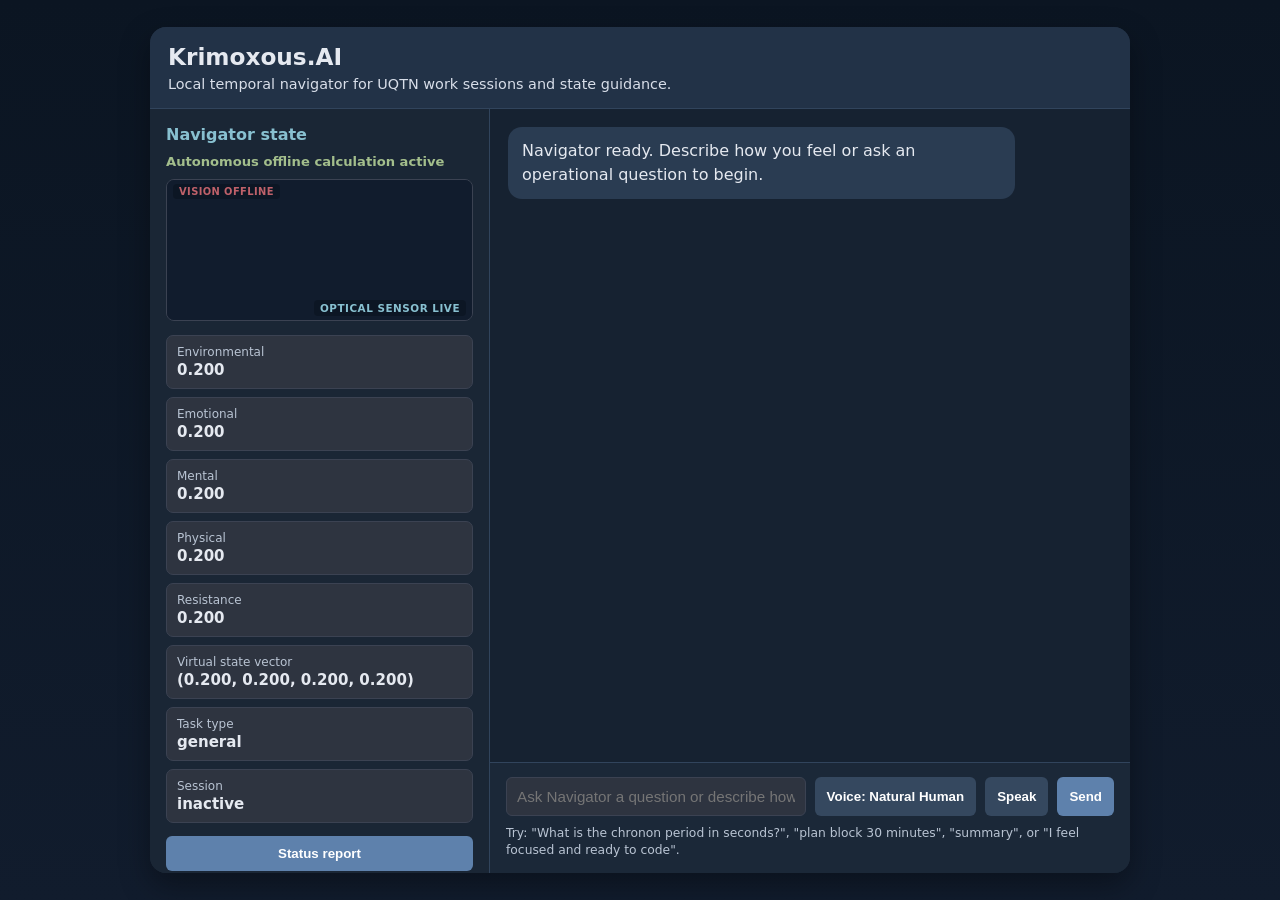
==== commit ab06b7d0: "Add webcam vision support and UI updates This commit adds a local vision pipeline to the backend and" ====
--- a/index.html
+++ b/index.html
@@ -40,16 +40,8 @@
       border-bottom: 1px solid #31445c;
     }
 
-    header h1 {
-      margin: 0;
-      font-size: 1.45rem;
-    }
-
-    header p {
-      margin: 6px 0 0;
-      color: #d8dee9;
-      font-size: .9rem;
-    }
+    header h1 { margin: 0; font-size: 1.45rem; }
+    header p { margin: 6px 0 0; color: #d8dee9; font-size: .9rem; }
 
     .main {
       display: grid;
@@ -72,18 +64,8 @@
       background: #162231;
     }
 
-    .section-title {
-      margin: 0 0 10px;
-      color: #88c0d0;
-      font-size: 1rem;
-    }
-
-    .mode-status {
-      margin-bottom: 10px;
-      color: #a3be8c;
-      font-size: .82rem;
-      font-weight: 700;
-    }
+    .section-title { margin: 0 0 10px; color: #88c0d0; font-size: 1rem; }
+    .mode-status { margin-bottom: 10px; color: #a3be8c; font-size: .82rem; font-weight: 700; }
 
     .webcam-container {
       margin-bottom: 14px;
@@ -101,6 +83,8 @@
       display: block;
       background: #111c2d;
     }
+
+    #captureCanvas { display: none; }
 
     .webcam-label {
       position: absolute;
@@ -115,10 +99,22 @@
       border-radius: 4px;
     }
 
-    .state-grid {
-      display: grid;
-      gap: 8px;
-    }
+    .vision-status {
+      position: absolute;
+      top: 4px;
+      left: 6px;
+      font-size: .62rem;
+      font-weight: 700;
+      letter-spacing: .04em;
+      color: #a3be8c;
+      background: rgba(11, 21, 34, 0.75);
+      padding: 2px 6px;
+      border-radius: 4px;
+    }
+
+    .vision-status.offline { color: #bf616a; }
+
+    .state-grid { display: grid; gap: 8px; }
 
     .state-card {
       padding: 9px 10px;
@@ -127,21 +123,12 @@
       background: #2e3440;
     }
 
-    .state-card small {
-      display: block;
-      color: #b9c4d3;
-      font-size: .75rem;
-    }
-
-    .state-card strong {
-      display: block;
-      margin-top: 2px;
-      color: #e5e9f0;
-      font-size: .94rem;
-    }
+    .state-card small { display: block; color: #b9c4d3; font-size: .75rem; }
+    .state-card strong { display: block; margin-top: 2px; color: #e5e9f0; font-size: .94rem; }
 
     .status-box,
-    .timeline-box {
+    .timeline-box,
+    .vision-box {
       margin-top: 13px;
       padding: 10px 12px;
       border-radius: 8px;
@@ -151,16 +138,16 @@
       line-height: 1.5;
     }
 
-    .timeline-box {
-      max-height: 180px;
+    .timeline-box { max-height: 180px; overflow-y: auto; }
+
+    .vision-box {
+      max-height: 120px;
       overflow-y: auto;
-    }
-
-    .sidebar-buttons {
-      display: grid;
-      gap: 9px;
-      margin-top: 13px;
-    }
+      font-style: italic;
+      color: #b9c4d3;
+    }
+
+    .sidebar-buttons { display: grid; gap: 9px; margin-top: 13px; }
 
     button {
       padding: 10px 12px;
@@ -172,24 +159,17 @@
       cursor: pointer;
     }
 
-    button:hover {
-      background: #81a1c1;
-    }
-
-    .ghost-button {
-      background: #35485f;
-    }
-
-    .ghost-button:hover {
-      background: #48627f;
-    }
-
-    .listening {
-      background: #bf616a !important;
-    }
-
-    .status-note,
-    .note {
+    button:hover { background: #81a1c1; }
+    .ghost-button { background: #35485f; }
+    .ghost-button:hover { background: #48627f; }
+    .listening { background: #bf616a !important; }
+
+    .active-toggle {
+      background: #a3be8c !important;
+      color: #1b2838 !important;
+    }
+
+    .status-note, .note {
       margin-top: 9px;
       color: #b9c4d3;
       font-size: .77rem;
@@ -213,14 +193,15 @@
       white-space: pre-wrap;
     }
 
-    .bot {
+    .bot { align-self: flex-start; background: #2a3c52; }
+    .user { align-self: flex-end; background: #5e81ac; }
+
+    .vision-note {
       align-self: flex-start;
-      background: #2a3c52;
-    }
-
-    .user {
-      align-self: flex-end;
-      background: #5e81ac;
+      background: #1f3b3a;
+      opacity: 0.85;
+      font-style: italic;
+      font-size: .85rem;
     }
 
     .composer {
@@ -245,10 +226,7 @@
       font-size: .95rem;
     }
 
-    input:focus {
-      outline: 1px solid #88c0d0;
-      border-color: #88c0d0;
-    }
+    input:focus { outline: 1px solid #88c0d0; border-color: #88c0d0; }
 
     .state-above { color: #a3be8c; }
     .state-below { color: #bf616a; }
@@ -256,10 +234,7 @@
 
     @media (max-width: 860px) {
       .main { grid-template-columns: 1fr; }
-      .sidebar {
-        border-right: 0;
-        border-bottom: 1px solid #31445c;
-      }
+      .sidebar { border-right: 0; border-bottom: 1px solid #31445c; }
     }
 
     @media (max-width: 650px) {
@@ -282,8 +257,11 @@
       <aside class="sidebar">
         <h2 class="section-title">Navigator state</h2>
         <div class="mode-status">Autonomous offline calculation active</div>
+
         <div class="webcam-container">
           <video id="liveWebcam" autoplay playsinline muted></video>
+          <canvas id="captureCanvas"></canvas>
+          <div class="vision-status offline" id="visionStatus">VISION OFFLINE</div>
           <div class="webcam-label">OPTICAL SENSOR LIVE</div>
         </div>
 
@@ -306,14 +284,18 @@
           <button type="button" class="ghost-button" data-command="save state">Save state</button>
           <button type="button" class="ghost-button" data-command="load state">Load state</button>
           <button type="button" class="ghost-button" data-command="reset state">Reset state</button>
+          <button type="button" class="ghost-button" id="visionToggle">Vision: Off</button>
         </div>
 
         <div id="statusBox" class="status-box"></div>
+        <div id="visionBox" class="vision-box">No optical observations yet.</div>
         <div id="timelineBox" class="timeline-box"></div>
 
         <div class="status-note">
           Krimoxous.AI interprets text locally, updates the four-dimensional virtual state,
-          records history, and provides guidance connected to Ollama and UQTN.
+          records history, and provides guidance connected to Ollama and UQTN. Optical
+          observations (when Vision is on) are sent to the local backend and interpreted
+          the same way as typed messages.
         </div>
       </aside>
 
@@ -323,13 +305,13 @@
         <div class="composer">
           <div class="input-row">
             <input id="userInput" type="text" placeholder="Ask Navigator a question or describe how you feel..." />
-            <button id="voiceToggle" type="button" class="ghost-button">🎙️ Voice: Natural Human</button>
-            <button id="micButton" type="button" class="ghost-button">🎤 Speak</button>
+            <button id="voiceToggle" type="button" class="ghost-button">Voice: Natural Human</button>
+            <button id="micButton" type="button" class="ghost-button">Speak</button>
             <button id="sendButton" type="button">Send</button>
           </div>
 
           <div class="note">
-            Try: “What is the chronon period in seconds?”, “plan block 30 minutes”, “summary”, or “I feel focused and ready to code”.
+            Try: "What is the chronon period in seconds?", "plan block 30 minutes", "summary", or "I feel focused and ready to code".
           </div>
         </div>
       </section>
@@ -343,45 +325,131 @@
     const HISTORY_KEY = "krimoxous_state_history_v1";
     const PHI = 1.618033988749895;
     const API_URL = "http://127.0.0.1:8000/api/chat";
+    const VISION_API_URL = "http://127.0.0.1:8000/api/vision";
+    const VISION_INTERVAL_MS = 5000;
 
     let recognition = null;
     let listening = false;
+    let visionEnabled = false;
+    let visionTimer = null;
+    let visionBusy = false;
     let state = loadState();
     let voiceMode = "natural";
     let availableVoices = [];
 
-    function $(id) {
-      return document.getElementById(id);
-    }
-
-    function now() {
-      return Date.now();
-    }
+    function $(id) { return document.getElementById(id); }
+    function now() { return Date.now(); }
 
     async function initWebcam() {
       const videoEl = $("liveWebcam");
-      if (!navigator.mediaDevices || !navigator.mediaDevices.getUserMedia) return;
+      if (!navigator.mediaDevices || !navigator.mediaDevices.getUserMedia) return false;
       try {
         const stream = await navigator.mediaDevices.getUserMedia({
           video: { width: { ideal: 640 }, height: { ideal: 480 }, facingMode: "user" },
           audio: false
         });
         videoEl.srcObject = stream;
+        await new Promise(resolve => { videoEl.onloadedmetadata = () => resolve(); });
+        return true;
       } catch (err) {
         console.warn("Webcam unavailable:", err.message);
+        return false;
+      }
+    }
+
+    function captureFrameBlob() {
+      return new Promise(resolve => {
+        const video = $("liveWebcam");
+        const canvas = $("captureCanvas");
+        if (!video.videoWidth) return resolve(null);
+        canvas.width = video.videoWidth;
+        canvas.height = video.videoHeight;
+        canvas.getContext("2d").drawImage(video, 0, 0);
+        canvas.toBlob(blob => resolve(blob), "image/jpeg", 0.8);
+      });
+    }
+
+    async function sendFrameToVision() {
+      if (visionBusy) return;
+      visionBusy = true;
+      try {
+        const blob = await captureFrameBlob();
+        if (!blob) return;
+
+        const formData = new FormData();
+        formData.append("image", blob, "frame.jpg");
+
+        const res = await fetch(VISION_API_URL, { method: "POST", body: formData });
+        if (!res.ok) throw new Error(`Vision endpoint returned ${res.status}`);
+        const data = await res.json();
+        if (data.description) {
+          applyVisionObservation(data.description);
+          setVisionStatus(true);
+        }
+      } catch (err) {
+        console.warn("Vision request failed:", err.message);
+        setVisionStatus(false);
+      } finally {
+        visionBusy = false;
+      }
+    }
+
+    function applyVisionObservation(description) {
+      interpretMessage(description);
+
+      const box = $("visionBox");
+      const time = new Date().toLocaleTimeString();
+      box.textContent = `[${time}] ${description}`;
+
+      const note = document.createElement("div");
+      note.className = "message bot vision-note";
+      note.textContent = `[Optical observation] ${description}`;
+      $("messages").appendChild(note);
+      $("messages").scrollTop = $("messages").scrollHeight;
+    }
+
+    function setVisionStatus(online) {
+      const el = $("visionStatus");
+      el.textContent = online ? "VISION ACTIVE" : "VISION OFFLINE";
+      el.classList.toggle("offline", !online);
+    }
+
+    function startVisionLoop() {
+      if (visionTimer) return;
+      sendFrameToVision();
+      visionTimer = setInterval(sendFrameToVision, VISION_INTERVAL_MS);
+    }
+
+    function stopVisionLoop() {
+      if (visionTimer) {
+        clearInterval(visionTimer);
+        visionTimer = null;
+      }
+      setVisionStatus(false);
+    }
+
+    async function toggleVision() {
+      const button = $("visionToggle");
+      if (!visionEnabled) {
+        const ready = $("liveWebcam").srcObject ? true : await initWebcam();
+        if (!ready) {
+          addMessage("Camera unavailable. Check browser permissions and try again.", "bot");
+          return;
+        }
+        visionEnabled = true;
+        button.textContent = "Vision: On";
+        button.classList.add("active-toggle");
+        startVisionLoop();
+      } else {
+        visionEnabled = false;
+        button.textContent = "Vision: Off";
+        button.classList.remove("active-toggle");
+        stopVisionLoop();
       }
     }
 
     function defaultState() {
-      return {
-        env: 0.2,
-        emo: 0.2,
-        mental: 0.2,
-        phys: 0.2,
-        res: 0.2,
-        taskType: "general",
-        session: null
-      };
+      return { env: 0.2, emo: 0.2, mental: 0.2, phys: 0.2, res: 0.2, taskType: "general", session: null };
     }
 
     function clamp(value, minimum = 0, maximum = 1) {
@@ -424,22 +492,12 @@
     function logState() {
       const history = getHistory();
       const calculated = calculateState();
-
       history.push({
-        timestamp: now(),
-        env: state.env,
-        emo: state.emo,
-        ment: state.mental,
-        phys: state.phys,
-        res: state.res,
-        agency: calculated.agency,
-        merBase: calculated.merBase,
-        merPhiMultiply: calculated.merPhiMultiply,
-        merPhiDivide: calculated.merPhiDivide,
-        label: calculated.label,
-        taskType: state.taskType
+        timestamp: now(), env: state.env, emo: state.emo, ment: state.mental,
+        phys: state.phys, res: state.res, agency: calculated.agency,
+        merBase: calculated.merBase, merPhiMultiply: calculated.merPhiMultiply,
+        merPhiDivide: calculated.merPhiDivide, label: calculated.label, taskType: state.taskType
       });
-
       localStorage.setItem(HISTORY_KEY, JSON.stringify(history.slice(-500)));
     }
 
@@ -452,13 +510,9 @@
       let label = "Navigator inactive";
       let cssClass = "state-none";
 
-      if (merBase >= 1) {
-        label = "Hyper-Resonant";
-        cssClass = "state-above";
-      } else if (merBase > 0) {
-        label = "Entropic";
-        cssClass = "state-below";
-      }
+      if (merBase >= 2.5) { label = "Hyper-Resonant (extreme)"; cssClass = "state-above"; }
+      else if (merBase >= 1) { label = "Hyper-Resonant"; cssClass = "state-above"; }
+      else if (merBase > 0) { label = "Entropic"; cssClass = "state-below"; }
 
       return { agency, merBase, merPhiMultiply, merPhiDivide, label, cssClass };
     }
@@ -497,8 +551,8 @@
         Agency: <strong>${calculated.agency.toFixed(4)}</strong><br>
         Resistance: <strong>${state.res.toFixed(4)}</strong><br>
         MER base: <strong>${calculated.merBase.toFixed(4)}</strong><br>
-        MER × phi: <strong>${calculated.merPhiMultiply.toFixed(4)}</strong><br>
-        MER ÷ phi: <strong>${calculated.merPhiDivide.toFixed(4)}</strong><br>
+        MER x phi: <strong>${calculated.merPhiMultiply.toFixed(4)}</strong><br>
+        MER / phi: <strong>${calculated.merPhiDivide.toFixed(4)}</strong><br>
         State: <strong class="${calculated.cssClass}">${calculated.label}</strong><br><br>
         Navigator recommendation:<br>${getAdvice(calculated)}
       `;
@@ -510,7 +564,7 @@
         ${history.length
           ? history.map(item => {
               const time = new Date(item.timestamp).toLocaleTimeString();
-              return `${time} — MER ${item.merBase.toFixed(2)} — ${item.label}`;
+              return `${time} - MER ${item.merBase.toFixed(2)} - ${item.label}`;
             }).join("<br>")
           : "No state history yet."}
       `;
@@ -530,23 +584,15 @@
       availableVoices = window.speechSynthesis.getVoices();
     }
 
-    function normalizeLang(lang) {
-      return (lang || "").toLowerCase().replace("_", "-");
-    }
+    function normalizeLang(lang) { return (lang || "").toLowerCase().replace("_", "-"); }
 
     function getPreferredEnglishVoice() {
       const englishVoices = availableVoices.filter(v => normalizeLang(v.lang).startsWith("en"));
       if (!englishVoices.length) return null;
 
       const preferredNames = [
-        "Microsoft Guy",
-        "Microsoft David",
-        "Microsoft Christopher",
-        "Microsoft Jenny",
-        "Google US English",
-        "Google UK English Male",
-        "Google UK English Female",
-        "David"
+        "Microsoft Guy", "Microsoft David", "Microsoft Christopher", "Microsoft Jenny",
+        "Google US English", "Google UK English Male", "Google UK English Female", "David"
       ];
 
       for (const name of preferredNames) {
@@ -576,10 +622,7 @@
       populateVoices();
 
       const chosenVoice = getPreferredEnglishVoice();
-      if (!chosenVoice) {
-        console.warn("No English voice available.");
-        return;
-      }
+      if (!chosenVoice) { console.warn("No English voice available."); return; }
 
       const utterance = new SpeechSynthesisUtterance(cleanSpeechText(text));
       utterance.voice = chosenVoice;
@@ -592,29 +635,25 @@
     }
 
     if ("speechSynthesis" in window) {
-      window.speechSynthesis.onvoiceschanged = function () {
-        populateVoices();
-      };
+      window.speechSynthesis.onvoiceschanged = function () { populateVoices(); };
       populateVoices();
     }
 
-    function containsAny(text, words) {
-      return words.some(word => text.includes(word));
-    }
+    function containsAny(text, words) { return words.some(word => text.includes(word)); }
 
     function interpretMessage(message) {
       const text = message.toLowerCase();
 
       const positive = {
-        env: ["quiet", "comfortable", "safe", "peaceful", "good environment", "good weather", "sunny"],
-        emo: ["happy", "calm", "confident", "excited", "motivated", "hopeful", "positive"],
-        ment: ["focused", "clear", "creative", "alert", "ready to learn", "thinking clearly"],
+        env: ["quiet", "comfortable", "safe", "peaceful", "good environment", "good weather", "sunny", "clean", "organized", "bright"],
+        emo: ["happy", "calm", "confident", "excited", "motivated", "hopeful", "positive", "smiling", "relaxed"],
+        ment: ["focused", "clear", "creative", "alert", "ready to learn", "thinking clearly", "looking at screen", "typing"],
         phys: ["energetic", "strong", "rested", "healthy", "awake", "ready to work"]
       };
 
       const negative = {
-        env: ["noise", "noisy", "crowded", "chaotic", "uncomfortable", "bad environment", "cold room", "hot room"],
-        emo: ["sad", "angry", "mad", "anxious", "worried", "stressed", "upset", "lonely", "overwhelmed", "frustrated", "annoyed"],
+        env: ["noise", "noisy", "crowded", "chaotic", "uncomfortable", "bad environment", "cold room", "hot room", "dim", "messy", "cluttered", "dark"],
+        emo: ["sad", "angry", "mad", "anxious", "worried", "stressed", "upset", "lonely", "overwhelmed", "frustrated", "annoyed", "tense", "frowning"],
         ment: ["confused", "distracted", "can't focus", "cannot focus", "brain fog", "mentally tired", "forgetful", "blocked"],
         phys: ["tired", "exhausted", "sleepy", "sick", "pain", "weak", "physically tired"]
       };
@@ -626,9 +665,7 @@
       }
 
       if (containsAny(text, ["break", "rest", "pause", "relax"])) {
-        state.res -= 0.08;
-        state.mental += 0.02;
-        state.phys += 0.02;
+        state.res -= 0.08; state.mental += 0.02; state.phys += 0.02;
       }
 
       if (containsAny(text, ["pressure", "deadline", "difficult", "hard", "struggle", "blocked"])) {
@@ -668,17 +705,16 @@
       if (text === "summary") return sessionSummary();
       if (text === "save state") return saveState();
 
-      if (text === "load state") {
-        state = loadState();
-        render();
-        return "Saved Krimoxous.AI state loaded.";
-      }
+      if (text === "load state") { state = loadState(); render(); return "Saved Krimoxous.AI state loaded."; }
 
       if (text === "reset state") return resetState();
 
       if (text === "help") {
-        return "Available commands: status report, start session, plan block 30 minutes, summary, end session, save state, load state, reset state.";
-      }
+        return "Available commands: status report, start session, plan block 30 minutes, summary, end session, save state, load state, reset state, vision on, vision off.";
+      }
+
+      if (text === "vision on") { if (!visionEnabled) toggleVision(); return "Optical sensor enabled."; }
+      if (text === "vision off") { if (visionEnabled) toggleVision(); return "Optical sensor disabled."; }
 
       if (text === "status report" || text === "hi" || text === "hello") {
         render();
@@ -690,11 +726,7 @@
     }
 
     function sessionStart(minutes = null) {
-      state.session = {
-        start: now(),
-        plannedMinutes: minutes,
-        taskType: state.taskType
-      };
+      state.session = { start: now(), plannedMinutes: minutes, taskType: state.taskType };
       saveState();
       render();
 
@@ -709,8 +741,10 @@
     function sessionSummary() {
       const calculated = calculateState();
       const history = getHistory();
-      const startTime = state.session ? state.session.start : now() - 30 * 60000;
-      const sessionHistory = history.filter(item => item.timestamp >= startTime);
+      const startTime = state.session ? state.session.start : null;
+      const sessionHistory = startTime
+        ? history.filter(item => item.timestamp >= startTime)
+        : history.slice(-1);
 
       const average = sessionHistory.length
         ? sessionHistory.reduce((total, item) => total + item.merBase, 0) / sessionHistory.length
@@ -735,17 +769,10 @@
 
       const lower = text.toLowerCase().trim();
       const isCommand =
-        lower.startsWith("plan block") ||
-        lower === "start session" ||
-        lower === "end session" ||
-        lower === "summary" ||
-        lower === "save state" ||
-        lower === "load state" ||
-        lower === "reset state" ||
-        lower === "status report" ||
-        lower === "help" ||
-        lower === "hi" ||
-        lower === "hello";
+        lower.startsWith("plan block") || lower === "start session" || lower === "end session" ||
+        lower === "summary" || lower === "save state" || lower === "load state" ||
+        lower === "reset state" || lower === "status report" || lower === "help" ||
+        lower === "hi" || lower === "hello" || lower === "vision on" || lower === "vision off";
 
       if (isCommand) {
         const response = runCommand(text);
@@ -795,7 +822,7 @@
       recognizer.onstart = function () {
         listening = true;
         $("micButton").classList.add("listening");
-        $("micButton").textContent = "🎙️ Listening...";
+        $("micButton").textContent = "Listening...";
       };
 
       recognizer.onresult = function (event) {
@@ -810,7 +837,7 @@
       recognizer.onend = function () {
         listening = false;
         $("micButton").classList.remove("listening");
-        $("micButton").textContent = "🎤 Speak";
+        $("micButton").textContent = "Speak";
       };
 
       return recognizer;
@@ -830,10 +857,11 @@
 
     $("sendButton").addEventListener("click", sendMessage);
     $("micButton").addEventListener("click", toggleVoiceInput);
+    $("visionToggle").addEventListener("click", toggleVision);
 
     $("voiceToggle").addEventListener("click", function () {
       voiceMode = voiceMode === "natural" ? "synth" : "natural";
-      this.textContent = voiceMode === "natural" ? "🎙️ Voice: Natural Human" : "🤖 Voice: Synth Robot";
+      this.textContent = voiceMode === "natural" ? "Voice: Natural Human" : "Voice: Synth Robot";
       speak(voiceMode === "natural" ? "Natural human voice enabled." : "Synth robot voice enabled.");
     });
 
